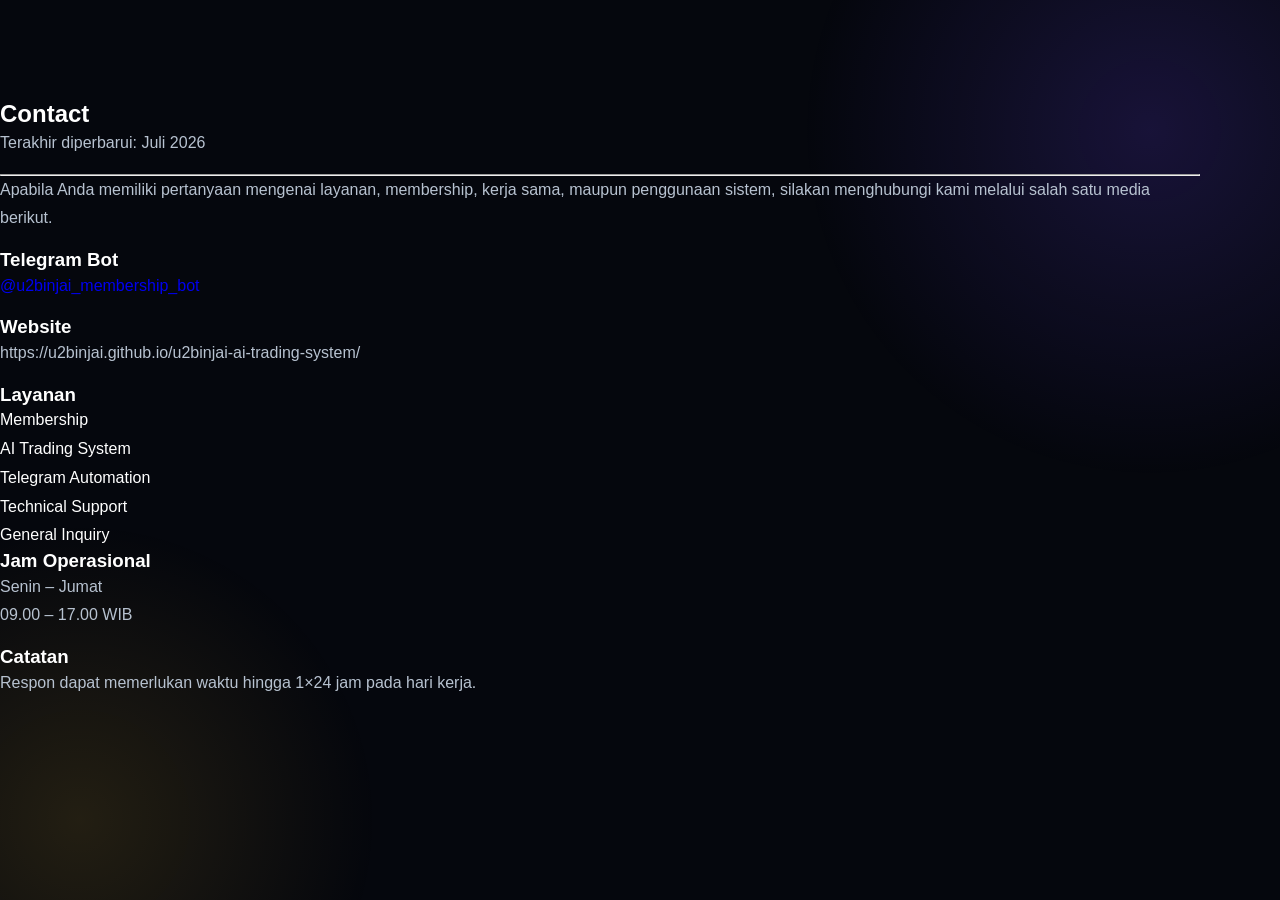
==== pages/contact.html @ 562b3f48 "feat: add legal pages and footer links" ====
<!DOCTYPE html>
<html lang="id">

<head>

    <meta charset="UTF-8">

    <meta name="viewport"
          content="width=device-width, initial-scale=1.0">

    <title>
        Contact | U2Binjai AI Trading System
    </title>

    <link rel="stylesheet"
          href="../css/style.css">

</head>

<body>

<section class="py-5">

<div class="container">

<h1 class="mb-4">

Contact

</h1>

<p>

Terakhir diperbarui: Juli 2026

</p>

<hr>

<p>

Apabila Anda memiliki pertanyaan mengenai layanan, membership,
kerja sama, maupun penggunaan sistem, silakan menghubungi kami
melalui salah satu media berikut.

</p>

<h3>

Telegram Bot

</h3>

<p>

<a href="https://t.me/u2binjai_membership_bot" target="_blank">

@u2binjai_membership_bot

</a>

</p>

<h3>

Website

</h3>

<p>

https://u2binjai.github.io/u2binjai-ai-trading-system/

</p>

<h3>

Layanan

</h3>

<ul>

<li>Membership</li>

<li>AI Trading System</li>

<li>Telegram Automation</li>

<li>Technical Support</li>

<li>General Inquiry</li>

</ul>

<h3>

Jam Operasional

</h3>

<p>

Senin – Jumat

<br>

09.00 – 17.00 WIB

</p>

<h3>

Catatan

</h3>

<p>

Respon dapat memerlukan waktu hingga 1×24 jam pada hari kerja.

</p>

</div>

</section>

</body>

</html>
---- css/style.css ----
/* =====================================================
   U2BINJAI AI TRADING SYSTEM
   Main Stylesheet
   Sprint 2
===================================================== */

/* Variables */
@import url("modules/variables.css");

/* Global */
@import url("modules/global.css");

/* Components */
@import url("modules/navbar.css");
@import url("modules/hero.css");
@import url("modules/statistics.css");
@import url("modules/features.css");
@import url("modules/methodology.css");
@import url("modules/dashboard.css");
@import url("modules/membership.css");
@import url("modules/workflow.css");
@import url("modules/faq.css");
@import url("modules/cta.css");
@import url("modules/footer.css");

/* Responsive */
@import url("modules/responsive.css");
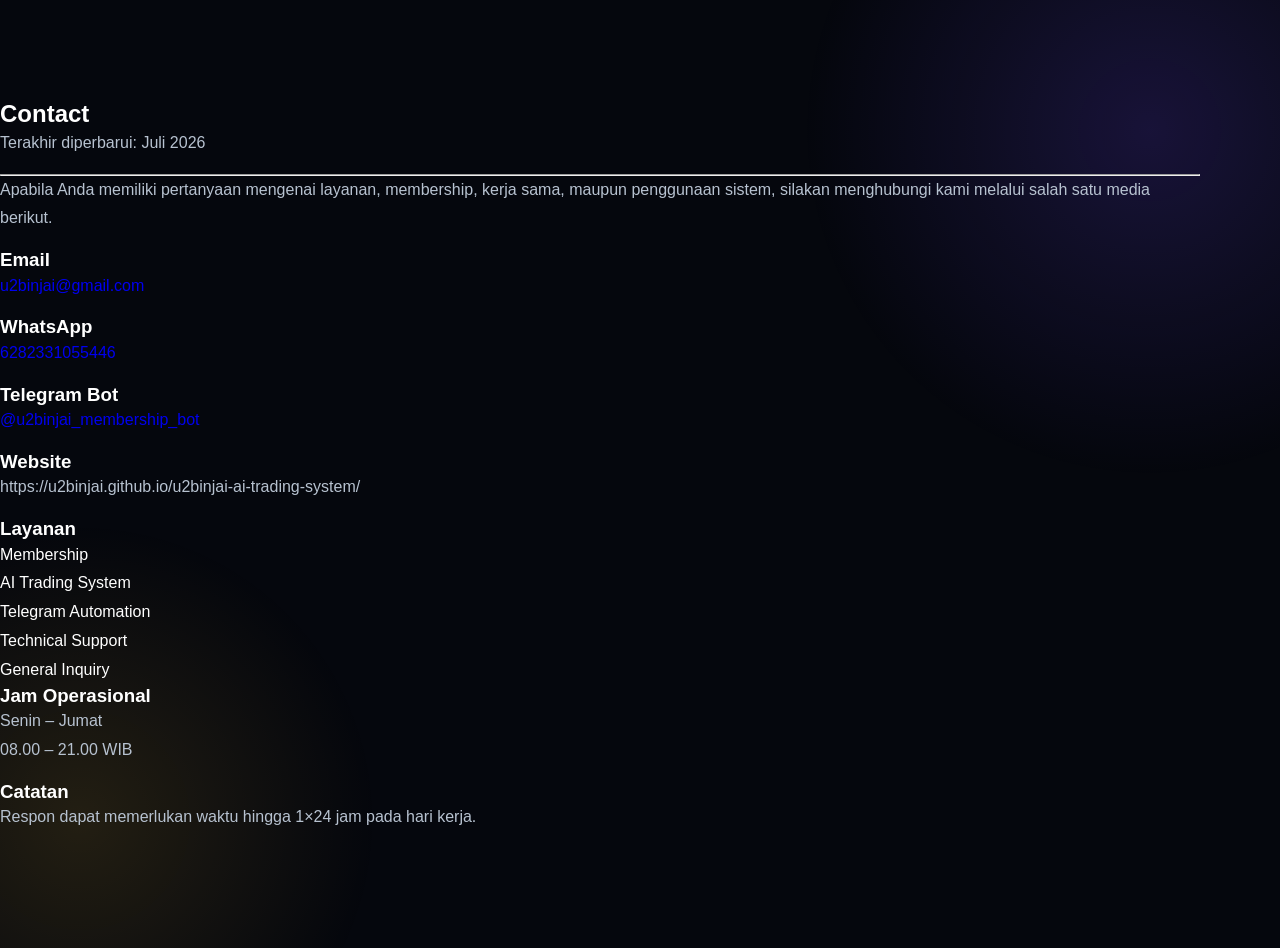
==== commit 96710070: "feat: tambah harga membership + kontak email/WA" ====
--- a/pages/contact.html
+++ b/pages/contact.html
@@ -42,6 +42,38 @@
 Apabila Anda memiliki pertanyaan mengenai layanan, membership,
 kerja sama, maupun penggunaan sistem, silakan menghubungi kami
 melalui salah satu media berikut.
+
+</p>
+
+<h3>
+
+Email
+
+</h3>
+
+<p>
+
+<a href="mailto:GANTI_DENGAN_EMAIL_ANDA@example.com">
+
+u2binjai@gmail.com
+
+</a>
+
+</p>
+
+<h3>
+
+WhatsApp
+
+</h3>
+
+<p>
+
+<a href="https://wa.me/62GANTI_NOMOR_ANDA" target="_blank">
+
+6282331055446
+
+</a>
 
 </p>
 
@@ -105,7 +137,7 @@
 
 <br>
 
-09.00 – 17.00 WIB
+08.00 – 21.00 WIB
 
 </p>
 
